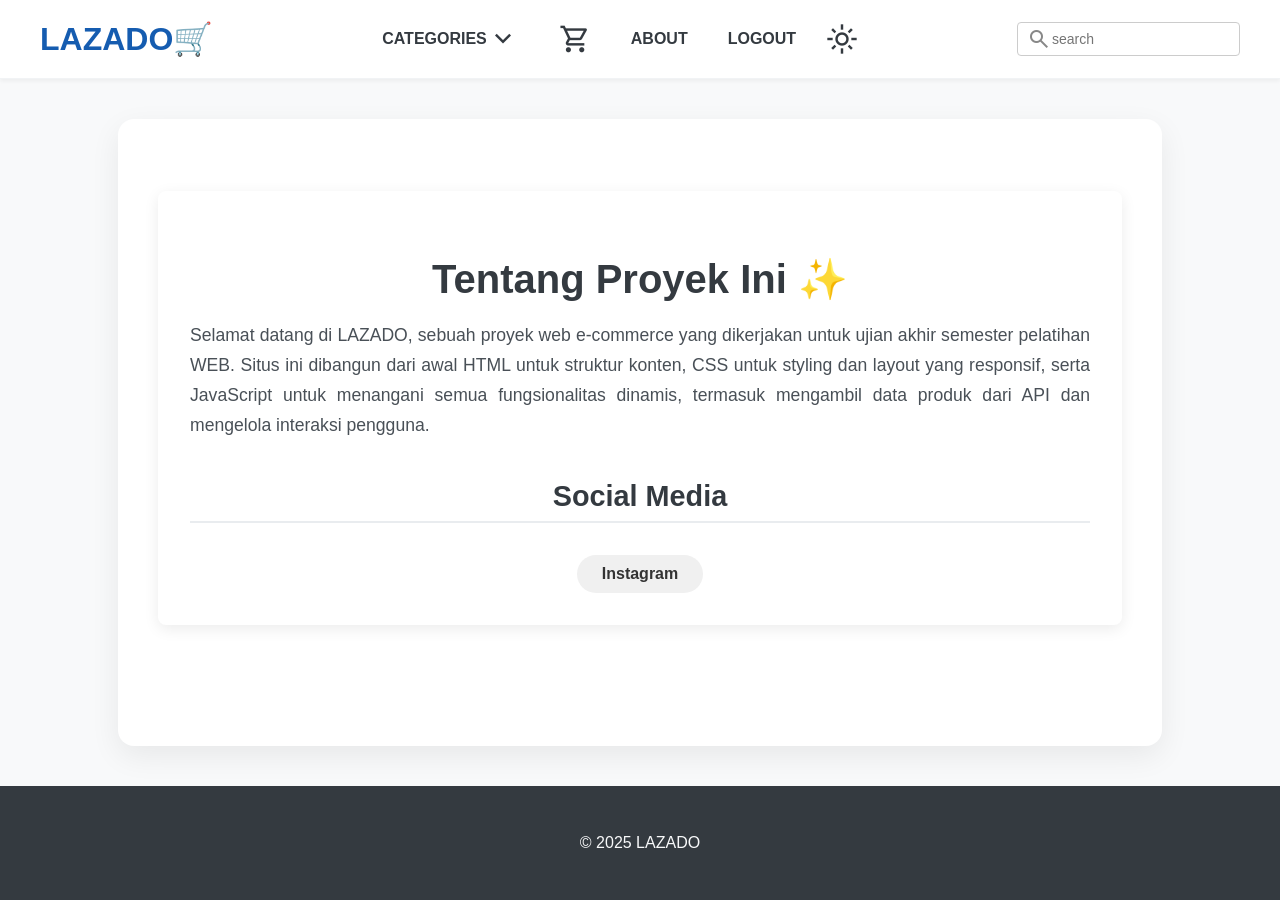
==== html/about.html @ 1160956d "commit" ====
<!DOCTYPE html>
<html lang="en">
<head>
    <meta charset="UTF-8" />
    <meta name="viewport" content="width=device-width, initial-scale=1.0" />
    <title>LAZADO - About</title>
    <link rel="icon" href="../assets/shopping_cart_24dp_E3E3E3_FILL0_wght400_GRAD0_opsz24.png">
    <link rel="stylesheet" href="../css/style.css" />
    <link href="https://fonts.googleapis.com/css2?family=Material+Symbols+Outlined" rel="stylesheet" />
</head>
<body>
    <header>
        <h1><a href="product.html">LAZADO🛒</a></h1>

        <nav class="header-nav" id="header-nav">
            <div class="dropdown">
                <a>
                    CATEGORIES
                    <span class="material-symbols-outlined">expand_more</span>
                </a>
                <div class="dropdown-content">
                    <a href="men-clothing.html">Men's Clothing</a>
                    <a href="women-clothing.html">Women's Clothing</a>
                    <a href="jewelry.html">Jewelery</a>
                    <a href="electronic.html">Electronics</a>
                </div>
            </div>
            <a href="cart.html">
              <span id="cart-icon" class="material-symbols-outlined">shopping_cart</span>
              <span class="nav-text">Cart</span>
            </a>
            <a href="about.html">ABOUT</a>
            <a href="../index.html">LOGOUT</a>
            <button id="theme-toggle" title="Toggle theme">
                <span class="material-symbols-outlined sun-icon">light_mode</span>
                <span class="material-symbols-outlined moon-icon">dark_mode</span>
                <span class="nav-text">Theme</span>
            </button>
        </nav>

        <div class="header-search">
            <span class="material-symbols-outlined search-icon">search</span>
            <input type="text" id="search-input" placeholder="search" />
        </div>

        <button class="hamburger-btn" id="hamburger-btn" aria-label="Toggle menu" aria-expanded="false">
            <span class="material-symbols-outlined icon-menu">menu</span>
            <span class="material-symbols-outlined icon-close">close</span>
        </button>
    </header>

    <main>
        <div class="about-container">
            <h2>Tentang Proyek Ini ✨</h2>
            <p>
                Selamat datang di LAZADO, sebuah proyek web e-commerce yang dikerjakan untuk ujian akhir semester pelatihan WEB. Situs ini dibangun dari awal HTML untuk struktur konten, CSS untuk styling dan layout yang responsif, serta JavaScript untuk menangani semua fungsionalitas dinamis, termasuk mengambil data produk dari API dan mengelola interaksi pengguna.
            </p>
            <h3>Social Media</h3>
            <div class="social-media-section">
                <a href="https://www.instagram.com/azhmido/" target="_blank">Instagram</a>
            </div>
        </div>
    </main>

    <footer>
        <p>&copy; 2025 LAZADO</p>
    </footer>

    <script src="../javascript/product.js"></script>
</body>
</html>
---- css/style.css ----
/*variabel dan style dasar*/
:root {
  --bg-color: #f8f9fa;
  --main-bg-color: white;
  --text-color: #495057;
  --text-color-light: #6c757d;
  --heading-color: #343a40;
  --header-bg: white;
  --card-bg: #ffffff;
  --card-shadow: 0 4px 15px rgba(0, 0, 0, 0.05);
  --card-hover-shadow: 0 12px 25px rgba(0, 0, 0, 0.1);
  --border-color: #f1f3f5;
  --border-color-strong: #e9ecef;
  --input-bg: #ffffff;
  --input-border-color: #ccc;
  --primary-color: #1a73e8;
  --primary-hover-color: #155cb0;
  --logo-color: #155cb0;
  --footer-bg: #343a40;
  --footer-text: #f8f9fa;
  --image-brightness: 60%;
  --dropdown-bg: white;
  --dropdown-hover-bg: #f0f0f0;
  --dropdown-text-color: black;
  --social-link-bg: #f0f0f0;
  --social-link-text: #333;
  --social-link-hover-bg: #007bff;
  --social-link-hover-text: #ffffff;
}

body.dark-mode {
  --bg-color: #121212;
  --main-bg-color: #1e1e1e;
  --text-color: #adb5bd;
  --text-color-light: #868e96;
  --heading-color: #e9ecef;
  --header-bg: #212529;
  --card-bg: #2c2c2c;
  --card-shadow: 0 4px 15px rgba(0, 0, 0, 0.2);
  --card-hover-shadow: 0 12px 25px rgba(0, 0, 0, 0.3);
  --border-color: #495057;
  --border-color-strong: #495057;
  --input-bg: #343a40;
  --input-border-color: #495057;
  --primary-color: #4dabf7;
  --primary-hover-color: #1c7ed6;
  --logo-color: #4dabf7;
  --footer-bg: #212529;
  --footer-text: #e9ecef;
  --image-brightness: 45%;
  --dropdown-bg: #343a40;
  --dropdown-hover-bg: #495057;
  --dropdown-text-color: #e9ecef;
  --social-link-bg: #343a40;
  --social-link-text: #e9ecef;
  --social-link-hover-bg: #4dabf7;
  --social-link-hover-text: #121212;
}

body {
  font-family: 'Poppins', sans-serif;
  margin: 0;
  padding: 0;
  background-color: var(--bg-color);
  color: var(--text-color);
  display: flex;
  flex-direction: column;
  min-height: 100vh;
  transition: background-color 0.3s, color 0.3s;
}

/*header*/
header {
  background-color: var(--header-bg);
  padding: 20px 40px;
  box-shadow: 0 2px 4px rgba(0, 0, 0, 0.05);
  display: flex;
  justify-content: space-between;
  align-items: center;
  position: sticky;
  top: 0;
  z-index: 1000;
  width: 100%;
  box-sizing: border-box;
  border-bottom: 1px solid var(--border-color);
}

h1 {
  margin: 0;
}

h1 a {
  color: var(--logo-color);
  font-family: 'Segoe UI', Tahoma, Geneva, Verdana, sans-serif;
  text-decoration: none;
}

.header-nav {
  display: flex;
  gap: 20px;
  align-items: center;
}

.header-nav .material-symbols-outlined {
  font-size: 2rem;
}

.dropdown {
  position: relative;
}

.dropdown-content {
  display: none;
  position: absolute;
  background-color: var(--dropdown-bg);
  min-width: 160px;
  box-shadow: 0px 4px 8px rgba(0,0,0,0.1);
  z-index: 1;
}

.dropdown-content a {
  display: block;
  padding: 10px;
  text-decoration: none;
  color: var(--dropdown-text-color);
}

.dropdown-content a:hover {
  background-color: var(--dropdown-hover-bg);
}

.dropdown:hover .dropdown-content {
  display: block;
}

.material-symbols-outlined {
  font-size: 18px;
  vertical-align: middle;
}

.header-nav a {
  margin: 0 10px;
  text-decoration: none;
  color: var(--heading-color);
  font-weight: 600;
  display: flex;
  align-items: center;
  transition: color 0.2s ease;
}

header nav a:hover {
  color: var(--primary-color);
}

#theme-toggle {
  background: none;
  border: none;
  cursor: pointer;
  color: var(--heading-color);
  display: flex;
  align-items: center;
  padding: 0;
}
#theme-toggle:hover {
  color: var(--primary-color);
}
#theme-toggle .moon-icon { display: none; }
#theme-toggle .sun-icon { display: block; }

body.dark-mode #theme-toggle .moon-icon { display: block; }
body.dark-mode #theme-toggle .sun-icon { display: none; }

.header-search {
  position: relative;
  display: flex;
  align-items: center;
}

.search-icon {
  position: absolute;
  left: 10px;
  font-size: 20px;
  color: #888;
}

.header-search input {
  padding: 8px 12px 8px 34px;
  background-color: var(--input-bg);
  color: var(--text-color);
  border: 1px solid var(--input-border-color);
  border-radius: 4px;
  font-size: 14px;
}

/*konten utama dan produk*/
main {
  flex-grow: 1;
  padding: 2.5rem;
  max-width: 1400px;
  margin: 40px auto;
  background-color: var(--main-bg-color);
  border-radius: 16px;
  box-shadow: 0 10px 30px rgba(0, 0, 0, 0.07);
}

.gambar {
  width: 100%;
  max-height: 50vh;
  object-fit: cover;
  display: block;
  margin-bottom: 3rem;
  border-radius: 12px;
  filter: brightness(var(--image-brightness));
}

section h2 {
  font-size: 40px;
  color: var(--heading-color);
  text-align: center;
  border-bottom: 3px solid var(--primary-color);
  padding-bottom: 15px;
  margin: 0 auto 50px auto;
}

#product-container, #mens-clothing, #womens-clothing, #jewelery, #electronic {
  display: flex;
  flex-wrap: wrap;
  justify-content: center;
  gap: 35px;
  padding: 20px 0;
}

.product {
  background-color: var(--card-bg);
  border: 1px solid var(--border-color);
  border-radius: 12px;
  padding: 20px;
  box-shadow: var(--card-shadow);
  display: flex;
  flex-direction: column;
  width: 300px;
  box-sizing: border-box;
  transition: transform 0.2s ease, box-shadow 0.2s ease;
}

.product:hover {
  transform: translateY(-5px);
  box-shadow: var(--card-hover-shadow);
}

.product img {
  width: 100%;
  height: 200px;
  object-fit: contain;
  border-radius: 8px;
  margin-bottom: 20px;
  background-color: white; 
}

.product h3 {
  font-size: 1.2em;
  margin-bottom: 10px;
  color: var(--heading-color);
  font-weight: 600;
  flex-grow: 1;
}

.product p {
  font-size: 0.9em;
  color: var(--text-color-light);
  margin: 5px 0;
}

.buy-button {
  background-color: var(--primary-color);
  color: white;
  border: none;
  padding: 12px 20px;
  border-radius: 8px;
  cursor: pointer;
  margin-top: auto;
  font-size: 1em;
  font-weight: 600;
  width: 100%;
  transition: background-color 0.2s ease;
}

.buy-button:hover {
  background-color: var(--primary-hover-color);
}

/*halaman cart*/
.cart-page-title {
  text-align: center;
  margin: 2rem 0;
  font-size: 1.5rem;
  color: var(--heading-color);
}

.cart-container {
  display: flex;
  flex-wrap: wrap;
  gap: 2rem;
  max-width: 1400px;
  margin: 0 auto 40px auto;
  padding: 0 1rem;
}

.cart-items {
  flex: 3;
  min-width: 300px;
}

.cart-item {
  display: flex;
  align-items: center;
  gap: 1.5rem;
  background-color: var(--card-bg);
  border-radius: 8px;
  padding: 1.5rem;
  margin-bottom: 1rem;
  box-shadow: var(--card-shadow);
}

.cart-item-image {
  width: 100px;
  height: 100px;
  object-fit: contain;
  border: 1px solid var(--border-color);
  border-radius: 4px;
  background-color: white;
}

.cart-item-details {
  flex-grow: 1;
}

.cart-item-title {
  font-size: 1.1em;
  font-weight: 600;
  margin: 0 0 0.5rem 0;
  color: var(--heading-color);
}

.cart-item-price {
  font-size: 1em;
  color: var(--text-color);
  margin: 0 0 1rem 0;
}

.cart-item-quantity {
  display: flex;
  align-items: center;
}

.quantity-btn {
  background-color: #e9ecef;
  border: 1px solid #ced4da;
  width: 30px;
  height: 30px;
  cursor: pointer;
  font-size: 1.2rem;
  line-height: 1;
}

.quantity-input {
  width: 50px;
  height: 30px;
  text-align: center;
  border: 1px solid #ced4da;
  border-left: none;
  border-right: none;
  font-size: 1em;
}

.cart-item-remove {
  background: none;
  border: none;
  cursor: pointer;
  color: #e74c3c;
}

.cart-item-remove .material-symbols-outlined {
  font-size: 24px;
  transition: color 0.2s ease;
}

.cart-item-remove:hover .material-symbols-outlined {
  color: #c0392b;
}

.cart-summary {
  flex: 1;
  background-color: var(--bg-color);
  border-radius: 8px;
  padding: 1.5rem;
  height: fit-content;
  min-width: 280px;
  border: 1px solid var(--border-color);
}

.cart-summary h3 {
  margin-top: 0;
  border-bottom: 2px solid var(--border-color-strong);
  padding-bottom: 10px;
  font-size: 1.4em;
  color: var(--heading-color);
}

.summary-line, .summary-total {
  display: flex;
  justify-content: space-between;
  margin: 1.2rem 0;
}

.summary-total {
  font-weight: bold;
  font-size: 1.2em;
  border-top: 2px solid var(--border-color-strong);
  padding-top: 1.2rem;
  color: var(--heading-color);
}

.checkout-btn {
  width: 100%;
  padding: 15px;
  font-size: 1.1em;
  margin-top: 1rem;
}

.cart-empty {
  text-align: center;
  padding: 3rem;
  background-color: var(--card-bg);
  border-radius: 8px;
  box-shadow: var(--card-shadow);
}

.cart-empty p {
  font-size: 1.2em;
  margin-bottom: 1.5rem;
}

#cart-icon.cart-active {
  color: #e74c3c;
}

/*halaman about*/
.about-container {
  max-width: 900px;
  margin: 2rem auto; 
  padding: 2rem;
  background-color: var(--main-bg-color);
  border-radius: 8px;
  box-shadow: 0 4px 15px rgba(0, 0, 0, 0.08);
  text-align: center; 
}

.about-container h2 {
  font-size: 2.5rem;
  color: var(--heading-color);
  margin-bottom: 1rem;
}

.about-container h3 {
  font-size: 1.8rem;
  color: var(--heading-color);
  margin-top: 2.5rem; 
  margin-bottom: 1rem;
  border-bottom: 2px solid var(--border-color-strong); 
  padding-bottom: 0.5rem;
}

.about-container p {
  font-size: 1.1rem;
  line-height: 1.7; 
  color: var(--text-color);
  text-align: justify; 
  margin-bottom: 1rem;
}

.social-media-section {
  display: flex;
  justify-content: center;
  flex-wrap: wrap; 
  gap: 1.5rem; 
  margin-top: 2rem;
}

.social-media-section a {
  text-decoration: none;
  color: var(--social-link-text);
  background-color: var(--social-link-bg);
  padding: 10px 25px;
  border-radius: 20px;
  font-weight: 600;
  transition: background-color 0.3s, color 0.3s, transform 0.2s;
}

.social-media-section a:hover {
  background-color: var(--social-link-hover-bg); 
  color: var(--social-link-hover-text);
  transform: translateY(-3px); 
}

/* Modal dan Pembayaran */
.dark-mode{
    background-color: #2e2e2e;
    color: #f0f0f0;
}

.payment-options {
  display: flex;
  flex-direction: column;
  align-items: flex-start;
  margin-bottom: 25px;
  gap: 15px;
  font-size: 1rem;
}

.payment-options label {
  display: flex;
  align-items: center;
  cursor: pointer;
}

.payment-options input[type="radio"] {
  margin-right: 10px;
  accent-color: #007bff;
}

.confirm-btn {
  background-color: #007bff;
  color: white;
}

.confirm-btn:hover {
  background-color: #0056b3;
}

.cancel-btn {
  background-color: #e0e0e0;
  color: #333;
}

.cancel-btn:hover {
  background-color: #c7c7c7;
}

.details-form {
  display: flex;
  flex-direction: column;
  gap: 15px;
  margin: 20px 0;
  text-align: left;
}

.form-field {
  display: flex;
  flex-direction: column;
}

.form-field label {
  margin-bottom: 5px;
  font-size: 0.9rem;
  color: #555;
}

.dark-mode .form-field label {
    color: #ccc;
}

.form-field input {
  padding: 10px;
  border: 1px solid #ccc;
  border-radius: 4px;
  font-size: 1rem;
}

.dark-mode .form-field input {
    background-color: #333;
    border-color: #555;
    color: #f0f0f0;
}

.form-field input:read-only {
    background-color: #e9ecef;
    cursor: not-allowed;
}

.dark-mode .form-field input:read-only {
    background-color: #2b2b2b;
}

footer {
  background-color: var(--footer-bg);
  color: var(--footer-text);
  text-align: center;
  padding: 2rem;
  margin-top: auto;
}

.modal-overlay {
  position: fixed;
  top: 0;
  left: 0;
  width: 100%;
  height: 100%;
  background-color: rgba(0, 0, 0, 0.6);
  display: flex;
  justify-content: center;
  align-items: center;
  z-index: 1050;
}

.modal-content {
  background-color: var(--main-bg-color);
  padding: 25px;
  border-radius: 8px;
  box-shadow: 0 4px 15px rgba(0, 0, 0, 0.2);
  width: 90%;
  max-width: 450px;
  text-align: center;
}

/*untuk dark mode pada elemen div*/
body.dark-mode .modal-content {
    background-color: #2e2e2e;
    color: #f0f0f0;
}

.modal-content h3 {
  margin-top: 0;
  margin-bottom: 20px;
  color: var(--heading-color);
}

.modal-actions {
  display: flex;
  justify-content: flex-end;
  gap: 10px;
  margin-top: 25px;
}

.modal-button {
  padding: 10px 20px;
  border: none;
  border-radius: 5px;
  cursor: pointer;
  font-weight: bold;
  font-size: 1rem;
  transition: background-color 0.2s;
}

/*menu hamburger*/
.hamburger-btn {
  display: none;
  background: none;
  border: none;
  cursor: pointer;
  padding: 0;
  z-index: 1100; /* Pastikan di atas overlay */
  color: var(--heading-color);
}

.hamburger-btn .icon-close {
  display: none;
}

.nav-text {
  display: none;
}

/*untuk tablet besar*/
@media (max-width: 1200px) {
  main {
    padding: 2rem;
    margin: 30px auto;
  }
}

/*untuk tablet*/
@media (max-width: 992px) {
  .cart-container {
    flex-direction: column;
  }

  section h2 {
    font-size: 36px;
  }
}

/*untuk ponsel*/
@media (max-width: 768px) {
  body {
    font-size: 15px;
  }

  header {
    flex-direction: row;
    flex-wrap: wrap;
    justify-content: space-between;
    align-items: center;
    padding: 15px 20px;
    gap: 15px;
  }

  .header-search {
    width: 100%;
    order: 3;
  }

  main {
    padding: 2rem 1.5rem;
    margin: 20px;
    border-radius: 12px;
  }
  
  .gambar {
    margin-bottom: 2rem;
  }

  section h2 {
    font-size: 32px;
    margin-bottom: 40px;
  }

  #product-container, #mens-clothing, #womens-clothing, #jewelery, #electronic {
    gap: 25px;
  }

  .product {
    width: 100%;
    max-width: 380px;
  }

  .cart-item {
    flex-direction: column;
    align-items: center;
    text-align: center;
  }

  .cart-item-details {
    width: 100%;
  }

  .about-container {
    padding: 1.5rem;
    margin: 20px;
  }

  .about-container h2 {
    font-size: 2rem;
  }

  .about-container h3 {
    font-size: 1.5rem;
  }
  
  /*menu hamburger aktif*/
  .hamburger-btn {
    display: block;
  }

  .header-nav {
    position: fixed;
    top: 0;
    right: -100%;
    width: 280px;
    height: 100vh;
    padding-top: 80px;
    
    background-color: var(--main-bg-color);
    box-shadow: -4px 0 15px rgba(0, 0, 0, 0.1);
    
    flex-direction: column;
    justify-content: flex-start;
    align-items: flex-start;
    gap: 0;
    
    transition: right 0.35s ease-in-out;
    z-index: 1001;
  }

  .header-nav.active {
    right: 0;
  }

  .header-nav a, .header-nav .dropdown, .header-nav #theme-toggle {
    width: 100%;
    padding: 15px 25px;
    margin: 0;
    font-size: 1.1rem;
    box-sizing: border-box;
    border-bottom: 1px solid var(--border-color);
  }

  .header-nav .nav-text {
    display: inline-block;
    margin-left: 10px;
  }

  #theme-toggle .nav-text {
    font-weight: 600;
  }

  .dropdown-content {
    position: static;
    display: none;
    box-shadow: none;
    background-color: transparent;
    padding-left: 20px;
  }
  
  .dropdown:hover .dropdown-content {
    display: block;
  }

  .hamburger-btn.active .icon-menu {
    display: none;
  }

  .hamburger-btn.active .icon-close {
    display: block;
  }
}

/*untuk ponsel kecil*/
@media (max-width: 576px) {
  body {
    font-size: 14px;
  }
  
  header {
    padding: 15px;
  }

  h1 a {
    font-size: 1.5rem;
  }
  
  main {
    padding: 1.5rem 1rem;
    margin: 15px;
  }

  section h2 {
    font-size: 28px;
    margin-bottom: 30px;
    padding-bottom: 10px;
  }

  .product img {
    height: 180px;
  }

  .buy-button, .checkout-btn{
    padding: 12px 15px;
  }
  
  .cart-page-title {
    font-size: 1.3rem;
  }

  .cart-item {
    padding: 1rem;
  }

  .cart-summary {
    padding: 1rem;
  }

  .social-media-section {
    flex-direction: column;
    align-items: center;
    gap: 1rem;
  }

  .social-media-section a {
    width: 90%;
    text-align: center;
    box-sizing: border-box;
  }
}

/*untuk watch*/
@media (max-width: 360px) {
  body {
    font-size: 12px;
  }

  header {
    padding: 10px 15px;
    gap: 10px;
  }

  .header-search input {
    padding: 6px 10px 6px 30px;
    font-size: 13px;
  }

  .search-icon {
    left: 8px;
    font-size: 16px;
  }

  h1 a {
    font-size: 1.3rem;
  }

  main {
    padding: 1rem 0.75rem;
    margin: 10px;
    border-radius: 8px;
  }

  section h2 {
    font-size: 22px;
    margin-bottom: 20px;
    padding-bottom: 8px;
  }

  #product-container, #mens-clothing, #womens-clothing, #jewelery, #electronic {
    gap: 15px;
  }

  .product {
    padding: 15px;
    border-radius: 8px;
  }

  .product img {
    height: 120px;
  }

  .product h3 {
    font-size: 1em;
  }

  .buy-button, .checkout-btn {
    padding: 10px;
    font-size: 0.9em;
  }

  .cart-item {
    padding: 0.75rem;
    gap: 1rem;
  }

  .cart-item-image {
    width: 60px;
    height: 60px;
  }

  .cart-summary {
    padding: 0.75rem;
  }
  
  footer {
    display: none;
  }

  .header-nav {
    width: 200px;
    padding-top: 60px;
  }

  .header-nav a {
    padding: 12px 20px;
    font-size: 1rem;
  }
}

/* Styling untuk Pop-up Notifikasi Kustom */
.custom-notification {
  position: fixed;
  bottom: 20px; /* Jarak dari bawah layar */
  right: 20px; /* Jarak dari kanan layar */
  background-color: #28a745; /* Warna hijau sukses */
  color: white;
  padding: 15px 25px;
  border-radius: 8px;
  box-shadow: 0 4px 6px rgba(0, 0, 0, 0.1);
  font-family: Arial, sans-serif;
  font-size: 14px;
  z-index: 9999; /* Memastikan notifikasi ada di atas elemen lain */
  opacity: 1;
  transform: translateY(0);
  transition: opacity 0.5s ease, transform 0.5s ease;
}

/* Animasi untuk menghilangkan notifikasi */
.custom-notification.hide {
  opacity: 0;
  transform: translateY(20px);
}
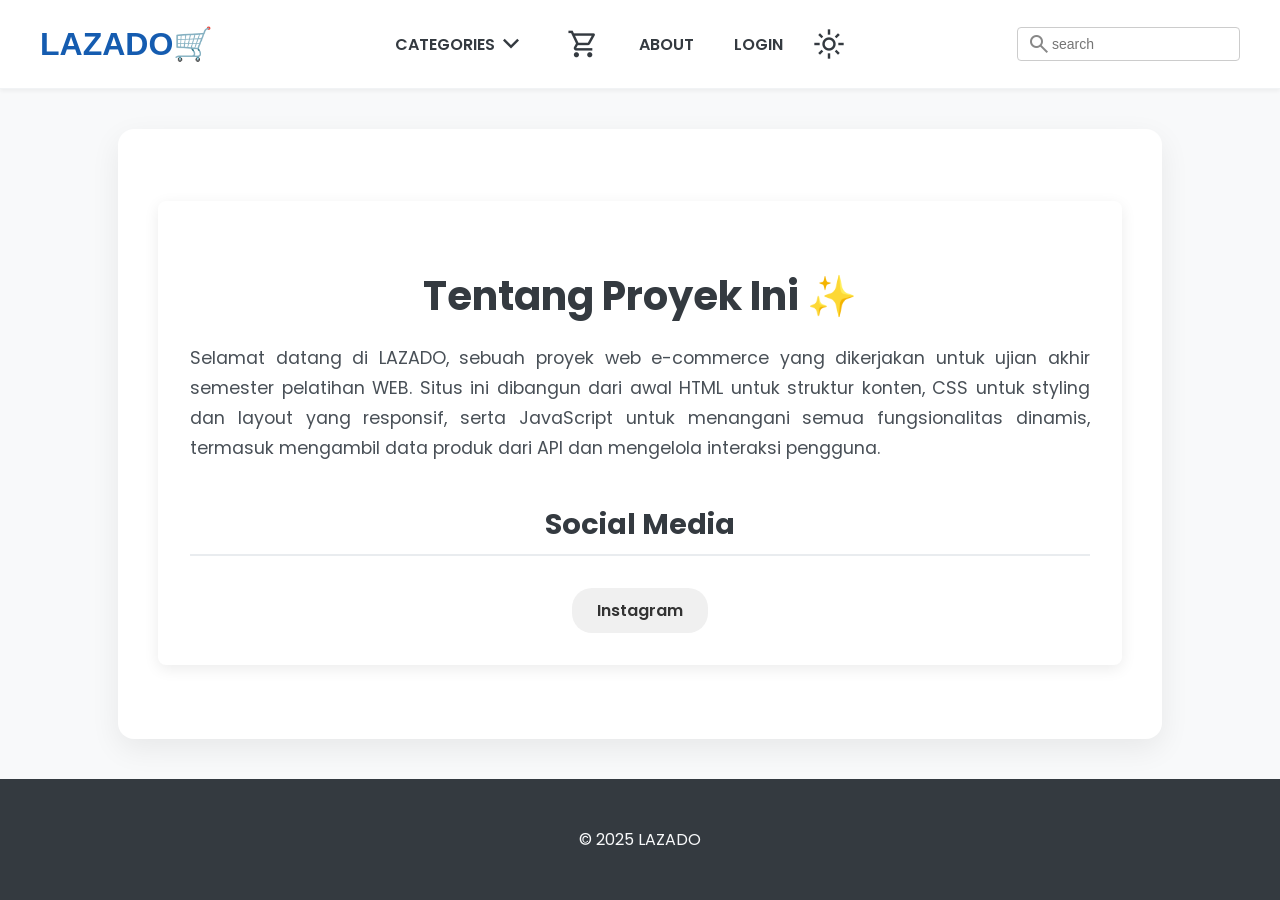
==== commit 44065083: "feat: final project - auth, order history, invoice, animations, filter & sort, detail page enhanceme" ====
--- a/html/about.html
+++ b/html/about.html
@@ -7,8 +7,9 @@
     <link rel="icon" href="../assets/shopping_cart_24dp_E3E3E3_FILL0_wght400_GRAD0_opsz24.png">
     <link rel="stylesheet" href="../css/style.css" />
     <link href="https://fonts.googleapis.com/css2?family=Material+Symbols+Outlined" rel="stylesheet" />
+    <link href="https://fonts.googleapis.com/css2?family=Poppins:wght@400;600;700&display=swap" rel="stylesheet" />
 </head>
-<body>
+<body class="page-transition">
     <header>
         <h1><a href="product.html">LAZADO🛒</a></h1>
 
@@ -21,7 +22,7 @@
                 <div class="dropdown-content">
                     <a href="men-clothing.html">Men's Clothing</a>
                     <a href="women-clothing.html">Women's Clothing</a>
-                    <a href="jewelry.html">Jewelery</a>
+                    <a href="jewelery.html">Jewelery</a>
                     <a href="electronic.html">Electronics</a>
                 </div>
             </div>
@@ -30,7 +31,7 @@
               <span class="nav-text">Cart</span>
             </a>
             <a href="about.html">ABOUT</a>
-            <a href="../index.html">LOGOUT</a>
+            <span id="auth-section"></span>
             <button id="theme-toggle" title="Toggle theme">
                 <span class="material-symbols-outlined sun-icon">light_mode</span>
                 <span class="material-symbols-outlined moon-icon">dark_mode</span>
@@ -66,6 +67,7 @@
         <p>&copy; 2025 LAZADO</p>
     </footer>
 
+    <script src="../javascript/shared/cart-utils.js"></script>
     <script src="../javascript/product.js"></script>
 </body>
 </html>
--- a/css/style.css
+++ b/css/style.css
@@ -504,11 +504,6 @@
 }
 
 /* Modal dan Pembayaran */
-.dark-mode{
-    background-color: #2e2e2e;
-    color: #f0f0f0;
-}
-
 .payment-options {
   display: flex;
   flex-direction: column;
@@ -993,4 +988,928 @@
 .custom-notification.hide {
   opacity: 0;
   transform: translateY(20px);
+}
+
+/* Badge keranjang */
+.cart-badge {
+  position: absolute;
+  top: -8px;
+  right: -8px;
+  background-color: #e74c3c;
+  color: white;
+  font-size: 11px;
+  font-weight: bold;
+  min-width: 18px;
+  height: 18px;
+  border-radius: 9px;
+  display: flex;
+  align-items: center;
+  justify-content: center;
+  padding: 0 4px;
+  box-sizing: border-box;
+  line-height: 1;
+}
+
+/* Tombol Lihat Detail */
+.detail-button {
+  background-color: transparent;
+  color: var(--primary-color);
+  border: 2px solid var(--primary-color);
+  padding: 10px 12px;
+  border-radius: 8px;
+  cursor: pointer;
+  font-size: 0.85em;
+  font-weight: 600;
+  transition: all 0.2s ease;
+  flex: 1;
+}
+.detail-button:hover {
+  background-color: var(--primary-color);
+  color: white;
+}
+
+.product-buttons {
+  display: flex;
+  gap: 8px;
+  margin-top: auto;
+}
+.product-buttons .buy-button {
+  margin-top: 0;
+  flex: 2;
+}
+
+/* Skeleton Loading */
+.skeleton {
+  background: linear-gradient(90deg, var(--card-bg) 25%, var(--border-color) 50%, var(--card-bg) 75%);
+  background-size: 200% 100%;
+  animation: shimmer 1.5s infinite;
+  border-radius: 4px;
+}
+@keyframes shimmer {
+  0% { background-position: 200% 0; }
+  100% { background-position: -200% 0; }
+}
+.skeleton-card {
+  width: 300px;
+  border-radius: 12px;
+  padding: 20px;
+  background-color: var(--card-bg);
+  border: 1px solid var(--border-color);
+  display: flex;
+  flex-direction: column;
+  gap: 15px;
+  box-sizing: border-box;
+}
+.skeleton-image {
+  width: 100%;
+  height: 200px;
+}
+.skeleton-text {
+  height: 20px;
+  width: 80%;
+}
+.skeleton-text-short {
+  height: 16px;
+  width: 40%;
+}
+
+/* Halaman Detail Produk */
+.product-detail {
+  opacity: 0;
+  display: flex;
+  flex-wrap: wrap;
+  gap: 2.5rem;
+  align-items: flex-start;
+  padding: 1rem 0;
+}
+.product-detail > * {
+  min-width: 0;
+}
+
+/* Breadcrumb */
+.breadcrumb {
+  width: 100%;
+  display: flex;
+  align-items: center;
+  gap: 6px;
+  font-size: 0.85rem;
+  margin-bottom: 1.5rem;
+  color: var(--text-color-light);
+}
+.breadcrumb a {
+  color: var(--primary-color);
+  text-decoration: none;
+  font-weight: 500;
+}
+.breadcrumb a:hover {
+  text-decoration: underline;
+}
+.breadcrumb-sep {
+  color: var(--text-color-light);
+  font-size: 1.1rem;
+}
+.breadcrumb-current {
+  color: var(--text-color);
+  font-weight: 600;
+  white-space: nowrap;
+  overflow: hidden;
+  text-overflow: ellipsis;
+}
+
+/* Image Section */
+.detail-image-section {
+  flex: 0 0 420px;
+  max-width: 100%;
+}
+.detail-image-wrapper {
+  position: relative;
+  border-radius: 16px;
+  border: 1px solid var(--border-color);
+  background: white;
+  padding: 20px;
+  overflow: hidden;
+  cursor: zoom-in;
+  box-shadow: 0 4px 20px rgba(0, 0, 0, 0.06);
+  transition: box-shadow 0.3s ease;
+}
+.detail-image-wrapper:hover {
+  box-shadow: 0 8px 30px rgba(0, 0, 0, 0.12);
+}
+.detail-image-wrapper:hover .product-detail-image {
+  transform: scale(1.18);
+}
+.product-detail-image {
+  width: 100%;
+  height: 380px;
+  object-fit: contain;
+  display: block;
+  transition: transform 0.45s cubic-bezier(0.25, 0.46, 0.45, 0.94);
+}
+
+/* Info Section */
+.product-detail-info {
+  flex: 1;
+  min-width: 280px;
+}
+.detail-title {
+  font-size: 1.6rem;
+  font-weight: 700;
+  color: var(--heading-color);
+  margin: 0 0 0.75rem 0;
+  line-height: 1.3;
+}
+
+/* Star Rating */
+.detail-rating {
+  display: flex;
+  align-items: center;
+  gap: 6px;
+  margin-bottom: 0.75rem;
+}
+.star {
+  font-size: 1.3rem;
+  line-height: 1;
+}
+.star-filled {
+  color: #f1c40f;
+  text-shadow: 0 0 2px rgba(241, 196, 15, 0.3);
+}
+.star-half {
+  position: relative;
+  color: #e0e0e0;
+}
+.star-half::before {
+  content: '★';
+  position: absolute;
+  left: 0;
+  top: 0;
+  width: 50%;
+  overflow: hidden;
+  color: #f1c40f;
+}
+.star-empty {
+  color: #e0e0e0;
+}
+.rating-text {
+  font-weight: 700;
+  font-size: 1rem;
+  color: var(--heading-color);
+  margin-left: 4px;
+}
+.rating-count {
+  font-weight: 400;
+  font-size: 0.85rem;
+  color: var(--text-color-light);
+}
+
+/* Price */
+.product-detail-price {
+  font-size: 2rem;
+  font-weight: 800;
+  color: var(--primary-color);
+  margin: 0.75rem 0;
+}
+.price-shipping {
+  font-size: 0.85rem;
+  font-weight: 600;
+  color: #27ae60;
+  background-color: rgba(39, 174, 96, 0.1);
+  padding: 3px 10px;
+  border-radius: 20px;
+  margin-left: 10px;
+  vertical-align: middle;
+}
+
+/* Category Badge */
+.detail-category-badge {
+  display: inline-block;
+  padding: 5px 16px;
+  border-radius: 20px;
+  font-size: 0.8rem;
+  font-weight: 600;
+  border: 1.5px solid;
+  margin-bottom: 1rem;
+}
+
+/* Description */
+.product-detail-description {
+  font-size: 0.95rem;
+  line-height: 1.7;
+  color: var(--text-color);
+  margin: 1rem 0;
+}
+
+/* Divider */
+.detail-divider {
+  border: none;
+  border-top: 1px solid var(--border-color);
+  margin: 1.25rem 0;
+}
+
+/* Actions (Qty + Add to Cart) */
+.detail-actions {
+  display: flex;
+  gap: 12px;
+  align-items: center;
+  flex-wrap: wrap;
+}
+.detail-qty {
+  display: flex;
+  align-items: center;
+  border: 1px solid var(--input-border-color);
+  border-radius: 8px;
+  overflow: hidden;
+  background-color: var(--input-bg);
+}
+.qty-btn {
+  width: 40px;
+  height: 40px;
+  border: none;
+  background: none;
+  cursor: pointer;
+  font-size: 1.2rem;
+  font-weight: 700;
+  color: var(--text-color);
+  transition: background-color 0.15s ease;
+  display: flex;
+  align-items: center;
+  justify-content: center;
+}
+.qty-btn:hover {
+  background-color: var(--border-color);
+}
+.qty-input {
+  width: 48px;
+  height: 40px;
+  border: none;
+  border-left: 1px solid var(--input-border-color);
+  border-right: 1px solid var(--input-border-color);
+  text-align: center;
+  font-size: 1rem;
+  font-weight: 600;
+  background: none;
+  color: var(--text-color);
+  -moz-appearance: textfield;
+}
+.qty-input::-webkit-inner-spin-button,
+.qty-input::-webkit-outer-spin-button {
+  -webkit-appearance: none;
+  margin: 0;
+}
+.detail-add-btn {
+  display: inline-flex;
+  align-items: center;
+  gap: 8px;
+  padding: 14px 32px !important;
+  margin-top: 0 !important;
+  width: auto !important;
+  font-size: 1.05rem;
+  border-radius: 10px;
+  transition: all 0.25s ease;
+}
+.detail-add-btn:hover {
+  transform: translateY(-2px);
+  box-shadow: 0 6px 20px rgba(26, 115, 232, 0.35);
+}
+.detail-add-btn .material-symbols-outlined {
+  font-size: 1.3rem;
+}
+
+/* Related Products */
+.related-products {
+  width: 100%;
+  margin-top: 3rem;
+  padding-top: 2rem;
+  border-top: 1px solid var(--border-color);
+}
+.related-title {
+  font-size: 1.3rem;
+  font-weight: 700;
+  color: var(--heading-color);
+  margin: 0 0 1.25rem 0;
+}
+.related-grid {
+  display: grid;
+  grid-template-columns: repeat(4, 1fr);
+  gap: 16px;
+}
+.related-card {
+  display: flex;
+  flex-direction: column;
+  background-color: var(--card-bg);
+  border: 1px solid var(--border-color);
+  border-radius: 12px;
+  overflow: hidden;
+  text-decoration: none;
+  transition: transform 0.25s ease, box-shadow 0.25s ease;
+}
+.related-card:hover {
+  transform: translateY(-4px);
+  box-shadow: 0 8px 20px rgba(0, 0, 0, 0.08);
+}
+.related-card-img {
+  height: 160px;
+  display: flex;
+  align-items: center;
+  justify-content: center;
+  padding: 16px;
+  background: white;
+}
+.related-card-img img {
+  max-width: 100%;
+  max-height: 100%;
+  object-fit: contain;
+}
+.related-card-info {
+  padding: 12px 14px;
+  flex: 1;
+  display: flex;
+  flex-direction: column;
+  gap: 6px;
+}
+.related-card-info h4 {
+  margin: 0;
+  font-size: 0.85rem;
+  font-weight: 600;
+  color: var(--heading-color);
+  line-height: 1.3;
+}
+.related-price {
+  font-size: 0.95rem;
+  font-weight: 700;
+  color: var(--primary-color);
+}
+
+@media (max-width: 992px) {
+  .detail-image-section {
+    flex: 0 0 340px;
+  }
+  .product-detail-image {
+    height: 300px;
+  }
+  .detail-title {
+    font-size: 1.4rem;
+  }
+  .product-detail-price {
+    font-size: 1.7rem;
+  }
+  .related-grid {
+    grid-template-columns: repeat(2, 1fr);
+  }
+}
+@media (max-width: 768px) {
+  .product-detail {
+    flex-direction: column;
+    align-items: stretch;
+  }
+  .detail-image-section {
+    flex: none;
+  }
+  .product-detail-image {
+    height: 280px;
+  }
+  .detail-title {
+    font-size: 1.3rem;
+  }
+  .product-detail-price {
+    font-size: 1.5rem;
+  }
+  .detail-actions {
+    flex-direction: column;
+    align-items: stretch;
+  }
+  .detail-qty {
+    width: fit-content;
+    align-self: center;
+  }
+  .detail-add-btn {
+    justify-content: center;
+  }
+  .related-grid {
+    grid-template-columns: repeat(2, 1fr);
+    gap: 12px;
+  }
+  .related-card-img {
+    height: 120px;
+  }
+}
+@media (max-width: 480px) {
+  .related-grid {
+    grid-template-columns: 1fr;
+  }
+}
+
+/* Tombol Scroll to Top */
+.scroll-top-btn {
+  position: fixed;
+  bottom: 30px;
+  right: 30px;
+  width: 50px;
+  height: 50px;
+  border-radius: 50%;
+  background-color: var(--primary-color);
+  color: white;
+  border: none;
+  cursor: pointer;
+  display: flex;
+  align-items: center;
+  justify-content: center;
+  box-shadow: 0 4px 12px rgba(0, 0, 0, 0.25);
+  opacity: 0;
+  visibility: hidden;
+  transform: translateY(20px);
+  transition: opacity 0.3s ease, transform 0.3s ease, visibility 0.3s ease;
+  z-index: 999;
+}
+.scroll-top-btn.visible {
+  opacity: 1;
+  visibility: visible;
+  transform: translateY(0);
+}
+.scroll-top-btn:hover {
+  background-color: var(--primary-hover-color);
+  transform: translateY(-3px);
+}
+.scroll-top-btn .material-symbols-outlined {
+  font-size: 28px;
+}
+
+/* Tombol Konfirmasi Hapus di Modal */
+#confirm-yes {
+  background-color: #e74c3c;
+  color: white;
+}
+#confirm-yes:hover {
+  background-color: #c0392b;
+}
+#confirm-no {
+  background-color: #e0e0e0;
+  color: #333;
+}
+#confirm-no:hover {
+  background-color: #c7c7c7;
+}
+
+@media (max-width: 576px) {
+  .scroll-top-btn {
+    bottom: 20px;
+    right: 20px;
+    width: 44px;
+    height: 44px;
+  }
+  .scroll-top-btn .material-symbols-outlined {
+    font-size: 24px;
+  }
+}
+
+/* User greeting in nav */
+.nav-order-link {
+  text-decoration: none;
+  color: var(--heading-color);
+  font-weight: 700;
+  font-size: 0.85rem;
+  transition: color 0.2s ease;
+  letter-spacing: 0.3px;
+}
+.nav-order-link:hover {
+  color: var(--primary-color);
+}
+.user-greeting {
+  font-weight: 600;
+  color: var(--heading-color);
+  margin-right: 5px;
+  font-size: 0.9rem;
+}
+.auth-logout, .auth-login {
+  text-decoration: none;
+  color: var(--heading-color);
+  font-weight: 600;
+  transition: color 0.2s ease;
+}
+.auth-logout:hover, .auth-login:hover {
+  color: var(--primary-color);
+}
+#auth-section {
+  display: flex;
+  align-items: center;
+  gap: 8px;
+  white-space: nowrap;
+}
+
+/* Filter & Sort Bar */
+.filter-bar {
+  display: flex;
+  flex-wrap: wrap;
+  align-items: flex-end;
+  gap: 15px;
+  padding: 15px 20px;
+  margin-bottom: 25px;
+  background-color: var(--bg-color);
+  border-radius: 10px;
+  border: 1px solid var(--border-color);
+}
+.filter-group {
+  display: flex;
+  flex-direction: column;
+  gap: 4px;
+}
+.filter-label {
+  font-size: 0.8rem;
+  font-weight: 600;
+  color: var(--text-color-light);
+  text-transform: uppercase;
+  letter-spacing: 0.5px;
+}
+.filter-select {
+  padding: 8px 12px;
+  border: 1px solid var(--input-border-color);
+  border-radius: 6px;
+  background-color: var(--input-bg);
+  color: var(--text-color);
+  font-size: 0.9rem;
+  cursor: pointer;
+  min-width: 180px;
+}
+.price-filter-group .price-filter {
+  display: flex;
+  align-items: center;
+  gap: 6px;
+}
+.filter-input {
+  width: 80px;
+  padding: 8px 10px;
+  border: 1px solid var(--input-border-color);
+  border-radius: 6px;
+  background-color: var(--input-bg);
+  color: var(--text-color);
+  font-size: 0.9rem;
+  box-sizing: border-box;
+}
+.price-separator {
+  color: var(--text-color-light);
+  font-weight: bold;
+}
+.filter-reset-btn {
+  padding: 8px 16px;
+  border: 1px solid var(--border-color-strong);
+  border-radius: 6px;
+  background-color: transparent;
+  color: var(--text-color);
+  cursor: pointer;
+  font-size: 0.85rem;
+  font-weight: 600;
+  transition: all 0.2s ease;
+  height: fit-content;
+}
+.filter-reset-btn:hover {
+  background-color: var(--border-color-strong);
+}
+
+@media (max-width: 768px) {
+  .filter-bar {
+    flex-direction: column;
+    align-items: stretch;
+  }
+  .filter-select {
+    width: 100%;
+    min-width: unset;
+  }
+  .filter-input {
+    width: 100%;
+  }
+  .price-filter {
+    width: 100%;
+  }
+  .filter-reset-btn {
+    width: 100%;
+  }
+}
+
+/* ===================== ORDER HISTORY ===================== */
+.order-empty {
+  text-align: center;
+  padding: 3rem 1rem;
+  display: flex;
+  flex-direction: column;
+  align-items: center;
+  gap: 1rem;
+}
+.order-list {
+  display: flex;
+  flex-direction: column;
+  gap: 16px;
+}
+.order-card {
+  background-color: var(--card-bg);
+  border: 1px solid var(--border-color);
+  border-radius: 12px;
+  overflow: hidden;
+  transition: box-shadow 0.2s ease;
+}
+.order-card:hover {
+  box-shadow: 0 4px 16px rgba(0, 0, 0, 0.08);
+}
+.order-card-header {
+  display: flex;
+  justify-content: space-between;
+  align-items: center;
+  padding: 14px 18px;
+  background-color: var(--bg-color);
+  border-bottom: 1px solid var(--border-color);
+}
+.order-id {
+  font-weight: 700;
+  font-size: 0.85rem;
+  color: var(--heading-color);
+  letter-spacing: 0.3px;
+  display: block;
+}
+.order-date {
+  font-size: 0.78rem;
+  color: var(--text-color-light);
+  display: block;
+  margin-top: 2px;
+}
+.order-status {
+  font-size: 0.78rem;
+  font-weight: 700;
+  padding: 4px 14px;
+  border-radius: 20px;
+  text-transform: uppercase;
+  letter-spacing: 0.3px;
+}
+.status-lunas {
+  background-color: rgba(39, 174, 96, 0.12);
+  color: #27ae60;
+}
+.status-diproses {
+  background-color: rgba(52, 152, 219, 0.12);
+  color: #3498db;
+}
+.status-dikirim {
+  background-color: rgba(241, 196, 15, 0.12);
+  color: #f39c12;
+}
+.order-card-body {
+  padding: 14px 18px;
+  display: flex;
+  justify-content: space-between;
+  align-items: flex-start;
+  gap: 12px;
+}
+.order-items-preview {
+  flex: 1;
+  display: flex;
+  flex-direction: column;
+  gap: 8px;
+}
+.order-item-preview {
+  display: flex;
+  align-items: center;
+  gap: 10px;
+  font-size: 0.85rem;
+  color: var(--text-color);
+}
+.order-item-preview img {
+  width: 36px;
+  height: 36px;
+  object-fit: contain;
+  border-radius: 6px;
+  border: 1px solid var(--border-color);
+  background: white;
+  flex-shrink: 0;
+}
+.order-more-items {
+  font-size: 0.78rem;
+  color: var(--text-color-light);
+  font-weight: 600;
+  padding-left: 46px;
+}
+.order-card-total {
+  text-align: right;
+  flex-shrink: 0;
+}
+.order-card-total span {
+  display: block;
+  font-size: 0.78rem;
+  color: var(--text-color-light);
+}
+.order-card-total strong {
+  font-size: 1.1rem;
+  color: var(--primary-color);
+}
+.order-card-footer {
+  padding: 10px 18px;
+  border-top: 1px solid var(--border-color);
+  display: flex;
+  justify-content: flex-end;
+}
+
+/* ===================== INVOICE MODAL ===================== */
+.invoice-modal {
+  max-width: 600px !important;
+  max-height: 90vh;
+  overflow-y: auto;
+}
+.invoice-header {
+  text-align: center;
+  padding-bottom: 1rem;
+  border-bottom: 2px dashed var(--border-color);
+  margin-bottom: 1rem;
+}
+.invoice-header h2 {
+  margin: 0 0 4px 0;
+  font-size: 1.4rem;
+}
+.invoice-id {
+  font-size: 0.85rem;
+  font-family: 'Courier New', monospace;
+  font-weight: 700;
+  color: var(--primary-color);
+  letter-spacing: 1px;
+  margin: 4px 0;
+}
+.invoice-date {
+  font-size: 0.78rem;
+  color: var(--text-color-light);
+  margin: 0;
+}
+.invoice-body {
+  margin-bottom: 1rem;
+}
+.invoice-section {
+  margin-bottom: 1rem;
+}
+.invoice-section h4 {
+  margin: 0 0 8px 0;
+  font-size: 0.9rem;
+  color: var(--heading-color);
+  border-bottom: 1px solid var(--border-color);
+  padding-bottom: 6px;
+}
+.invoice-section p {
+  margin: 4px 0;
+  font-size: 0.85rem;
+  color: var(--text-color);
+  line-height: 1.5;
+}
+.invoice-status {
+  color: #27ae60;
+  font-weight: 700;
+}
+.invoice-table {
+  width: 100%;
+  border-collapse: collapse;
+  font-size: 0.83rem;
+}
+.invoice-table th {
+  text-align: left;
+  padding: 6px 8px;
+  border-bottom: 2px solid var(--border-color);
+  font-weight: 700;
+  color: var(--heading-color);
+  font-size: 0.8rem;
+}
+.invoice-table td {
+  padding: 6px 8px;
+  border-bottom: 1px solid var(--border-color);
+  color: var(--text-color);
+}
+.invoice-table td:not(:first-child),
+.invoice-table th:not(:first-child) {
+  text-align: center;
+}
+.invoice-totals {
+  margin-top: 1rem;
+  padding-top: 0.75rem;
+  border-top: 2px solid var(--border-color);
+}
+.invoice-total-row {
+  display: flex;
+  justify-content: space-between;
+  font-size: 0.88rem;
+  padding: 4px 0;
+  color: var(--text-color);
+}
+.invoice-grand-total {
+  font-size: 1.1rem;
+  font-weight: 800;
+  color: var(--heading-color);
+  border-top: 1px solid var(--border-color);
+  padding-top: 8px;
+  margin-top: 4px;
+}
+.invoice-actions {
+  display: flex;
+  gap: 10px;
+  justify-content: flex-end;
+  padding-top: 1rem;
+  border-top: 1px solid var(--border-color);
+}
+
+/* ===================== LOADING OVERLAY ===================== */
+.loading-overlay {
+  position: fixed;
+  top: 0;
+  left: 0;
+  width: 100%;
+  height: 100%;
+  background-color: rgba(0, 0, 0, 0.5);
+  display: flex;
+  flex-direction: column;
+  align-items: center;
+  justify-content: center;
+  z-index: 9999;
+  opacity: 0;
+  transition: opacity 0.25s ease;
+  pointer-events: none;
+}
+.loading-overlay.active {
+  opacity: 1;
+  pointer-events: auto;
+}
+.loading-spinner {
+  width: 44px;
+  height: 44px;
+  border: 4px solid rgba(255, 255, 255, 0.3);
+  border-top-color: var(--primary-color);
+  border-radius: 50%;
+  animation: spin 0.75s linear infinite;
+}
+@keyframes spin {
+  to { transform: rotate(360deg); }
+}
+.loading-text {
+  margin-top: 14px;
+  color: white;
+  font-size: 0.95rem;
+  font-weight: 600;
+}
+
+/* ===================== PAGE TRANSITION ===================== */
+.page-transition {
+  opacity: 0;
+  transition: opacity 0.35s ease;
+}
+.page-transition.page-loaded {
+  opacity: 1;
+}
+
+/* ===================== PRINT STYLES ===================== */
+@media print {
+  header, footer, .hamburger-btn, #scroll-top-btn, .invoice-actions, .filter-bar, .header-search, #auth-section {
+    display: none !important;
+  }
+  .invoice-modal {
+    box-shadow: none !important;
+    border: none !important;
+    max-width: 100% !important;
+  }
+  .modal-overlay {
+    background: none !important;
+    position: static !important;
+  }
+  body {
+    background: white !important;
+  }
 }
